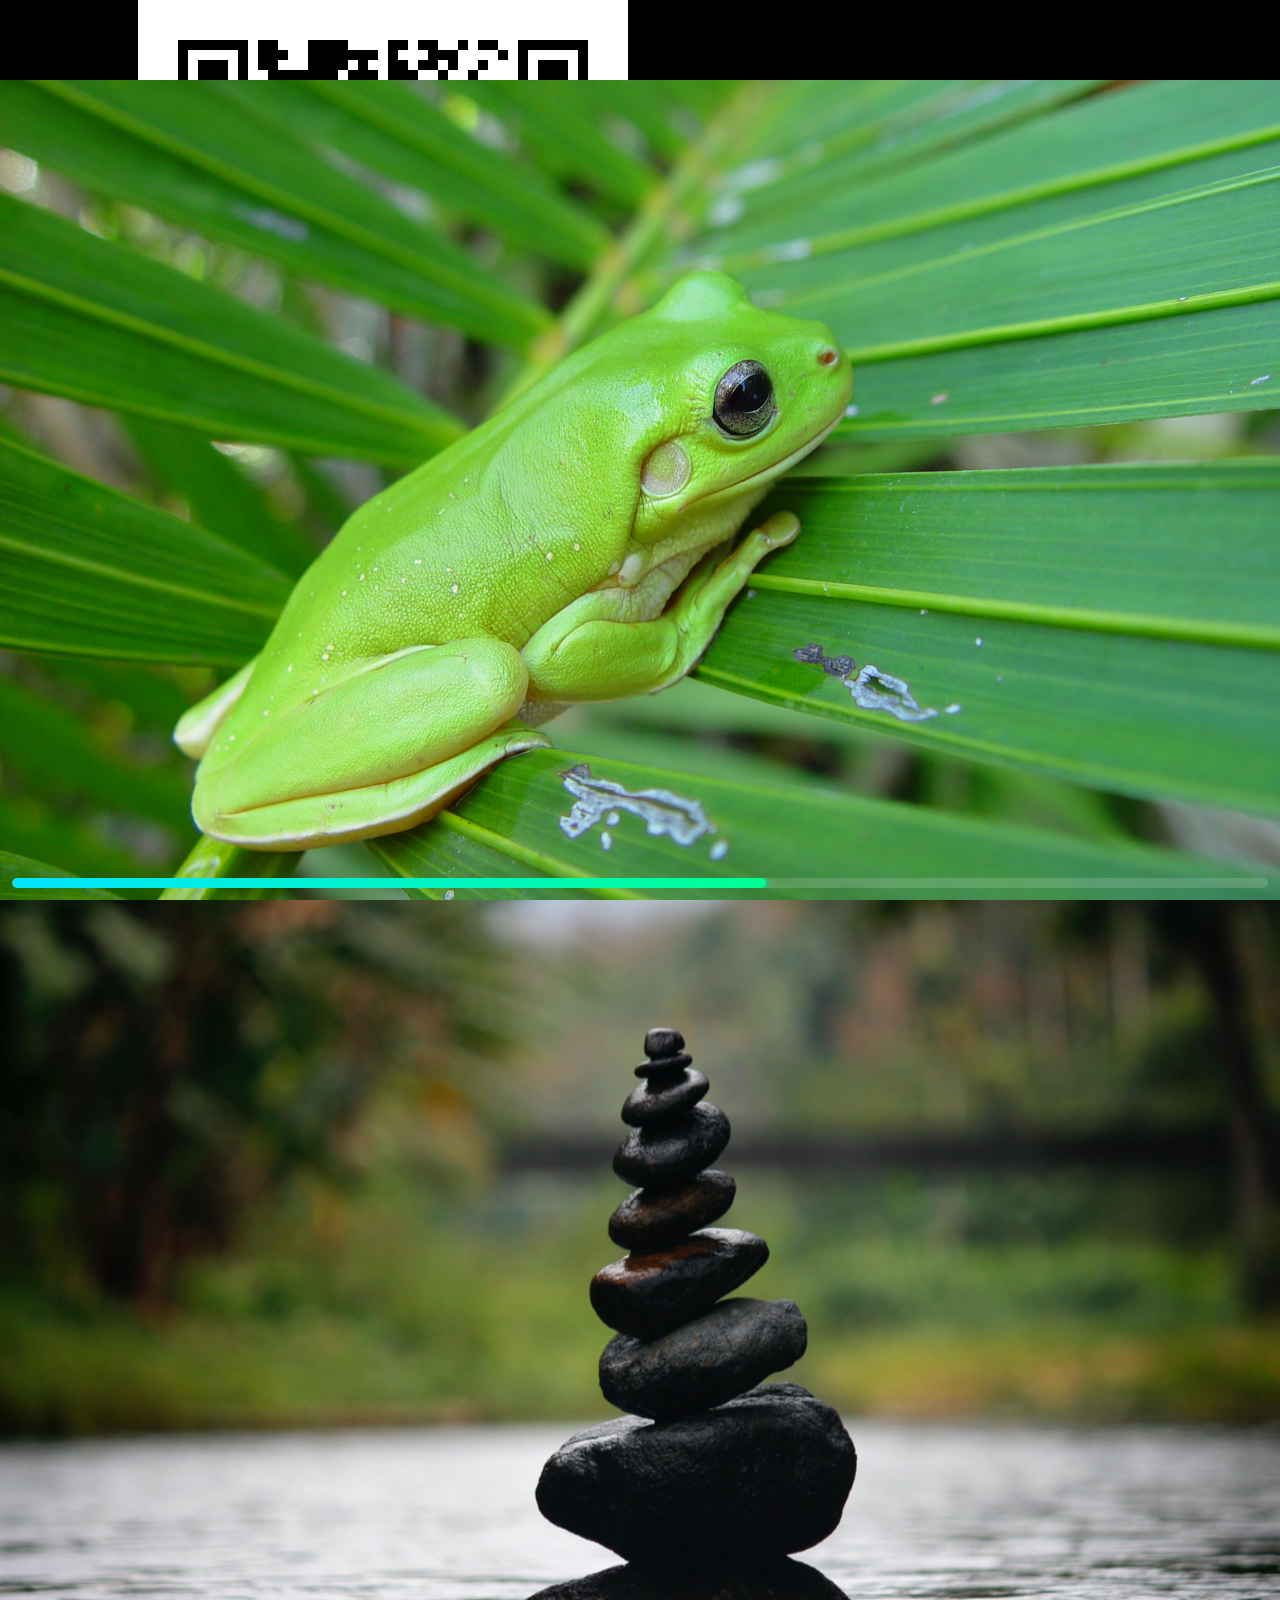
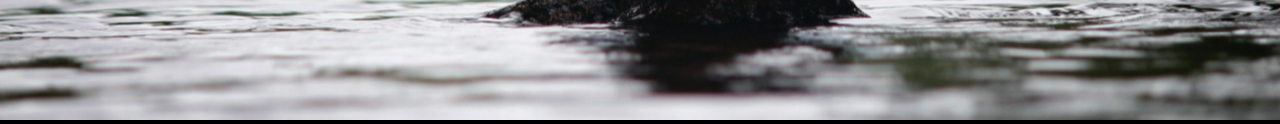
==== index.html @ 46e3f095 "Rename index original.html to index.html" ====
<!DOCTYPE html>
<html lang="it">
<head>
<meta charset="UTF-8">
<meta name="viewport" content="width=device-width, initial-scale=1.0">
<title>Totem Multimediale</title>

<style>
*{
	margin: 0;
	padding: 0;
	box-sizing: border-box;
}
html, body {
    margin: 0;
    width: 100%;
    height: 100%;
    overflow: hidden;
    background: black;
    font-family: Arial, sans-serif;
}

#carousel {
    position: absolute;
    inset: 0;
}

.slide {
    position: absolute;
    inset: 0;

    transform: translateY(100%);
    transition: transform 0.8s ease-in-out;

    z-index: 1;
}

.slide.active {
    transform: translateY(0);
    z-index: 2;
}

.slide.exit {
    transform: translateY(-100%);
    z-index: 1;
}

.slide img,
.slide video {
    width: 100%;
    height: 100%;
    object-fit: cover;
}

/* Area sensibile */
#touchZone {
    position: absolute;
    top: 0;
    right: 0;
    width: 20%;
    height: 20%;
    z-index: 100;
    background: transparent;
}

/* Overlay iframe */
#iframeOverlay {
    position: absolute;
    inset: 0;
    background: white;
    display: none;
    z-index: 999;
}

#iframeOverlay iframe {
    width: 100%;
    height: 100%;
    border: none;
}

#closeBtn {
    position: absolute;
    top: 15px;
    right: 15px;
    z-index: 1000;
    padding: 12px 20px;
    font-size: 20px;
    cursor: pointer;
}

#carousel,
#iframeOverlay{
    top:80px;
    height:calc(100% - 80px);
}

body.iframe-open #totemHeader{
    display:none;
}

body.iframe-open #iframeOverlay{
    top:0;
    height:100%;
}

#progressBar {
    position: absolute;
    bottom: 12px;
    left: 12px;
    right: 12px;

    height: 10px;
    background: rgba(255, 255, 255, 0.15);
    border-radius: 999px;
    overflow: hidden;

    z-index: 998;
}

#progressFill {
    height: 100%;
    width: 0%;
    border-radius: 999px;

    background: linear-gradient(
        90deg,
        #00e5ff,
        #00ff95
    );

    box-shadow:
        0 0 8px rgba(0, 229, 255, 0.6),
        0 0 14px rgba(0, 255, 149, 0.4);

    transform-origin: left;
}
</style>
</head>
<link rel="stylesheet" href="css.css">
<body>
<div id="totemHeader">
	<div class="logo">
        Mulino del principe 
		<img class="logo-img" src="qr.png">
    </div>
    
</div>
<div id="carousel"></div>

<div id="progressBar">
	<div id="progressFill"></div>
</div>

<div id="iframeOverlay">
    <iframe id="webFrame"></iframe>
</div>

<script>
let progressAnim;
let progressStart;
let progressDuration;
let progressRAF;
// Configurazione contenuti
const slidesData = [
    {
        type: "image",
        src: "media/1.jpg",
        duration: 3000
    },
    {
        type: "image",
        src: "media/2.jpg",
        duration: 3000
    },
	{
		type: "video",
		src: "media/video.mp4"
	}
];

// URL da aprire nel touch
const iframeUrl = "1.html";

const carousel = document.getElementById("carousel");

let currentIndex = 0;
let timeout;
let inactivityTimer;

// Creazione slide
slidesData.forEach((item, index) => {

    const slide = document.createElement("div");
    slide.className = "slide";

    if(item.type === "image") {

        const img = document.createElement("img");
        img.src = item.src;
        slide.appendChild(img);

    } else {

        const video = document.createElement("video");
        video.src = item.src;
        video.muted = true;
        video.playsInline = true;
        video.preload = "auto";
        slide.appendChild(video);
    }

    carousel.appendChild(slide);
});

const slides = document.querySelectorAll(".slide");


function startProgress(type, media, duration) {

    cancelAnimationFrame(progressRAF);

    const fill = document.getElementById("progressFill");

    const start = performance.now();

    function update(now) {

        let percent = 0;

        if (type === "video") {

            if (!media || !media.duration) {
                progressRAF = requestAnimationFrame(update);
                return;
            }

            percent = (media.currentTime / media.duration) * 100;

        } else {

            const elapsed = now - start;
            percent = (elapsed / duration) * 100;
        }

        fill.style.width = Math.min(percent, 100) + "%";

        progressRAF = requestAnimationFrame(update);
    }

    progressRAF = requestAnimationFrame(update);
}

function showSlide(index) {

    clearTimeout(timeout);
    cancelAnimationFrame(progressRAF);

    const fill = document.getElementById("progressFill");
    fill.style.width = "0%";

    const previous = document.querySelector(".slide.active");

    if (previous) {
        const oldVideo = previous.querySelector("video");
        if (oldVideo) oldVideo.pause();

        previous.classList.remove("active");
        previous.classList.add("exit");

        setTimeout(() => {
            previous.classList.remove("exit");
        }, 800);
    }

    const slide = slides[index];
    slide.classList.add("active");

    const data = slidesData[index];

    const progressBar = document.getElementById("progressBar");
    progressBar.style.display = data.type === "video" ? "block" : "block"; 
    // 👆 se vuoi anche immagini: lascia sempre "block"

    if (data.type === "image") {

        const duration = data.duration || 3000;

        startProgress("image", null, duration);

        timeout = setTimeout(nextSlide, duration);

    } else {

        const video = slide.querySelector("video");

        video.currentTime = 0;
        video.play();

        startProgress("video", video);

        video.onended = nextSlide;
    }
}

function nextSlide() {

    currentIndex++;

    if(currentIndex >= slides.length)
        currentIndex = 0;

    showSlide(currentIndex);
}

// Avvio
showSlide(0);

// Apertura iframe
const overlay = document.getElementById("iframeOverlay");
const frame = document.getElementById("webFrame");

carousel.addEventListener("click", () => {
	openIframe();
});

function openIframe() {

    frame.src = iframeUrl;
    overlay.style.display = "block";
	document.body.classList.add("iframe-open");
    resetInactivity();
}

function closeIframe() {
	
    overlay.style.display = "none";
	document.body.classList.remove("iframe-open");
    frame.src = "";
}

function resetInactivity() {

    if (inactivityTimer) {
        clearTimeout(inactivityTimer);
    }

    inactivityTimer = setTimeout(() => {
        closeIframe();
    }, 10000);

}

window.addEventListener('message', (event) => {

    if (event.data === 'closeIframe') {
        closeIframe();
    }

    if (event.data === 'activity') {
        resetInactivity();
    }

});

overlay.addEventListener("click", resetInactivity);
overlay.addEventListener("touchstart", resetInactivity);

</script>

</body>
</html>
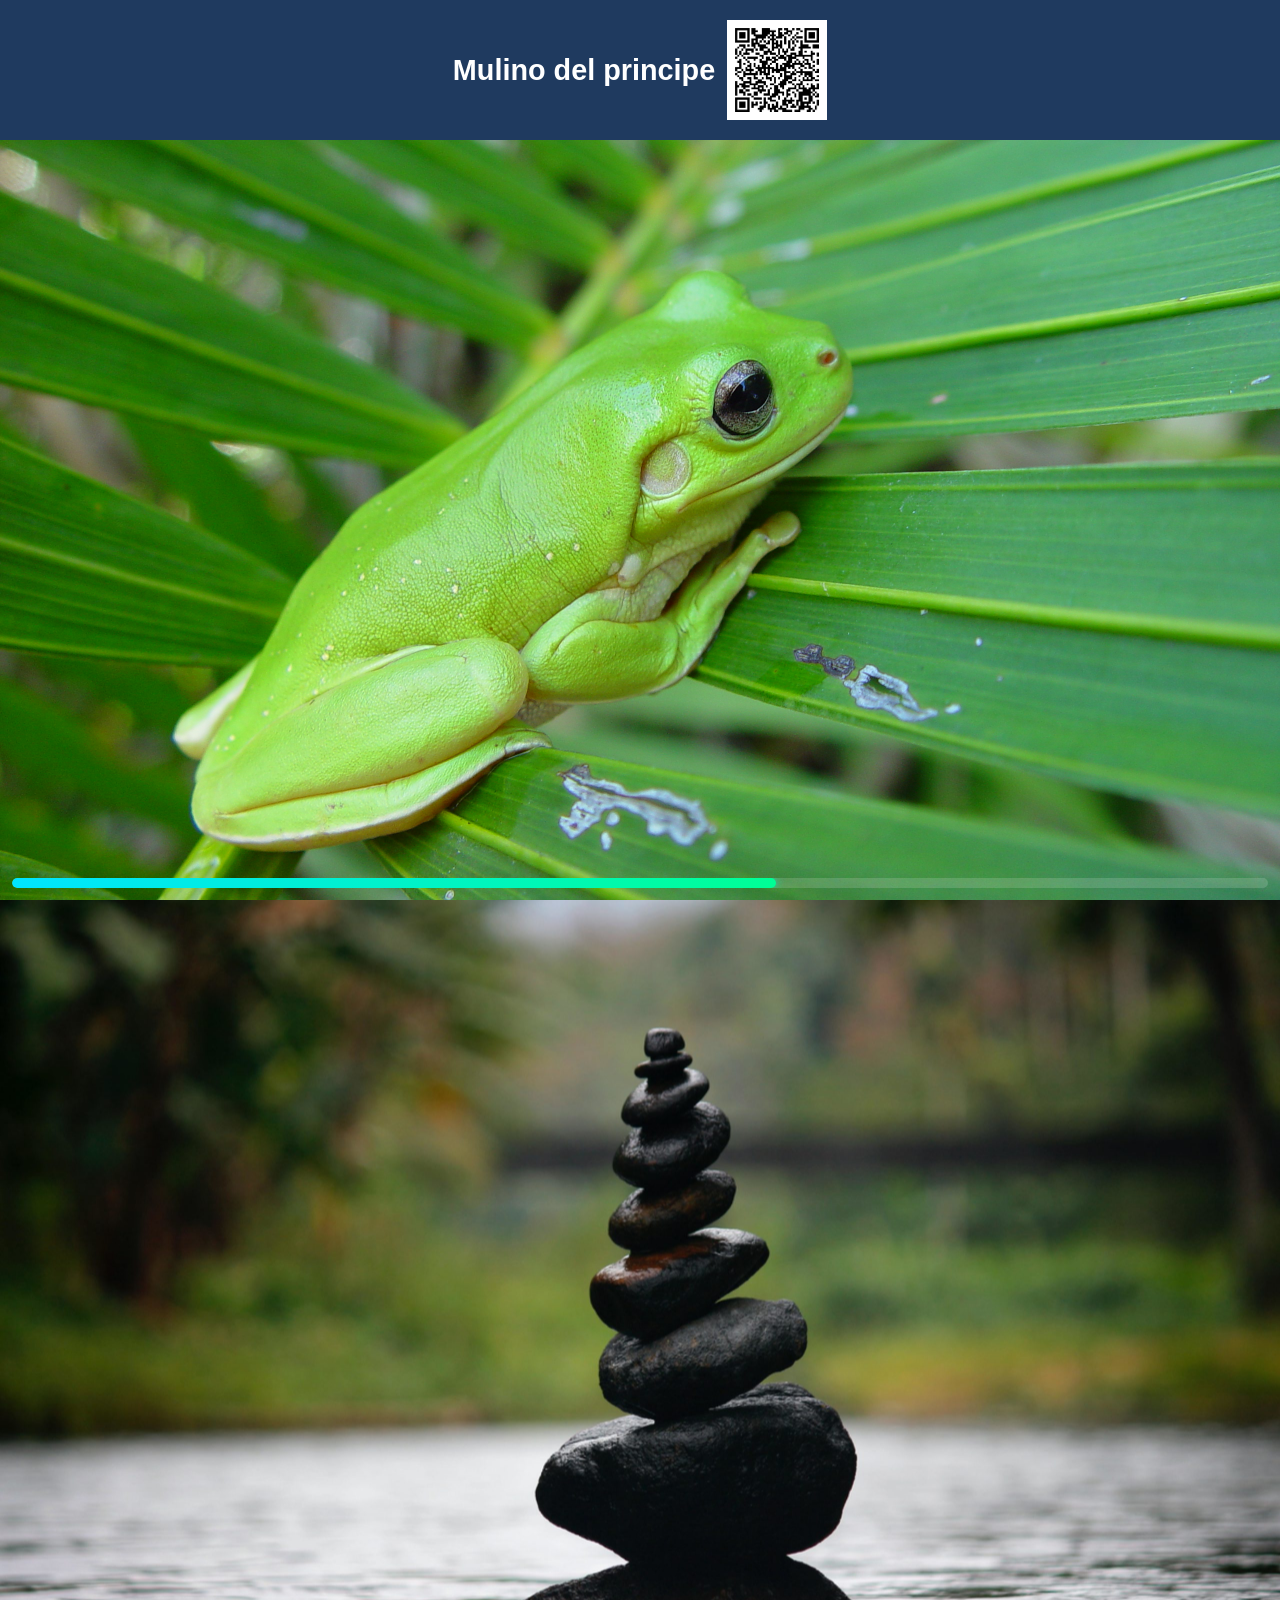
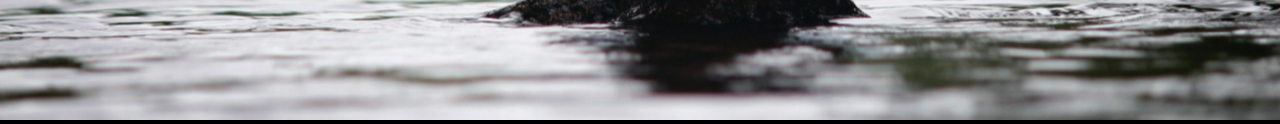
==== commit 932bfdb0: "Add files via upload" ====
--- a/index.html
+++ b/index.html
@@ -138,7 +138,7 @@
 </head>
 <link rel="stylesheet" href="css.css">
 <body>
-<div id="totemHeader">
+<div id="totemHeader" style="justify-content:center">
 	<div class="logo">
         Mulino del principe 
 		<img class="logo-img" src="qr.png">
@@ -368,4 +368,4 @@
 </script>
 
 </body>
-</html>
+</html>
--- a/css.css
+++ b/css.css
@@ -0,0 +1,26 @@
+#totemHeader{
+    background:#1f3a5f;
+    color:white;
+    padding:20px 40px;
+
+    display:flex;
+    justify-content:space-between;
+    align-items:center;
+	//height: 120px;
+	position: fixed;
+	z-index: 5000;
+	width: 100%;
+}
+.logo{
+    font-size:1.8rem;
+    font-weight:bold;
+	display: flex;
+	align-items: center;
+	gap:12px;
+}
+
+.logo-img{
+	height: 100px;
+	width: auto;
+	object-fit:contain;
+}
